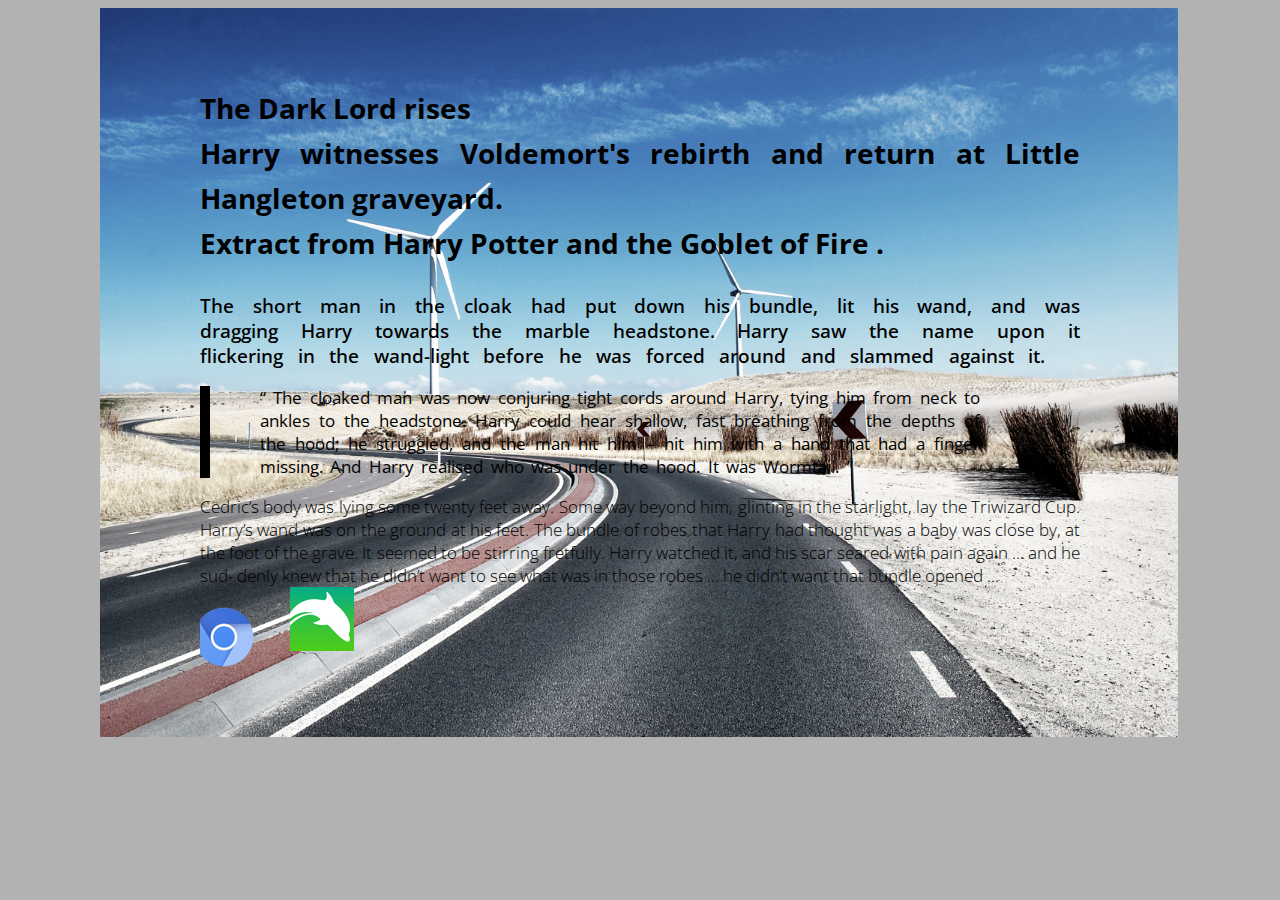
==== mod3/3.html @ 9f4e1c5e "Module3 and Module4 added" ====
<html>
	<head>
		<title> Module 3</title>
		<meta charset="utf-8">
    	<meta name="description" content="this being the second module of css">
    	<link rel="stylesheet" href="./3.css">
    	<link href='https://fonts.googleapis.com/css?family=Open+Sans' rel='stylesheet' type='text/css'> 
	</head>

	<body>
    <div class="body">
			<header>
				<h3>The Dark Lord rises <br>
				Harry witnesses Voldemort's rebirth and return at Little Hangleton graveyard.</br>
				Extract from Harry Potter and the Goblet of Fire .
				</h3>
			</header>

			<section id="first_lines">
				The short man in the cloak had put down his bundle, lit his wand, and was dragging Harry towards the marble headstone. Harry saw the name upon it flickering in the wand-light before he was forced around and slammed against it.
			</section>

			<section id="quote1">
				<blockquote>
					
						&#8220;
						The cloaked man was now conjuring tight cords around Harry, tying him from neck to ankles to the headstone. Harry could hear shallow, fast breathing from the depths of the hood; he struggled, and the man hit him – hit him with a hand that had a finger missing. And Harry realised who was under the hood. It was Wormtail.		
						&#8221;
					

				</blockquote>
			</section>

			<section id="second_lines">
				Cedric’s body was lying some twenty feet away. Some way beyond him, glinting in the starlight, lay the Triwizard Cup. Harry’s wand was on the ground at his feet. The bundle of robes that Harry had thought was a baby was close by, at the foot of the grave. It seemed to be stirring fretfully. Harry watched it, and his scar seared with pain again ... and he sud- denly knew that he didn’t want to see what was in those robes ... he didn’t want that bundle opened ...
			</section>
        <div class="browsers">
          <div class="chrome" ></div>
          <div class="dolphin"></div>
        </div>  
			</div>

	</body>



</html>
---- mod3/3.css ----
*
{
	font-family : 'Open Sans',sans-serif;
	text-align: justify;

}

body 
{
	background: #b2b2b2;
	margin-left :  100px; 
	margin-right:  100px;
}

div.body
{
	background: url("./road.jpg")  -8px no-repeat;
	background-size: cover;
  padding-left : 100px;
  padding-right : 100px;
	padding-top :  50px; 
	padding-bottom :  50px; 
	/*background-color: rgba(0, 0, 0, .3);
	background-image: url("./road.jpg") no-repeat;
	background-position: 20px 100px ;
	something wrong with this .This isnt working. The image is not displayed
	--------DOUBT-------- 
	*/	
}
div.browsers
{
  width: 100%;
  height: 100px;  

} 

div.chrome
{

  height: 100%;
  width: 70px;
  float: left ;
  /*padding-left: 20px;*/
  padding-right: 20px;
	background: url("./1.png")  -8px no-repeat;
  /*background-position: 20px ;*/
  background-size: auto;*/
} 
/*The height and width needs to be specifically given if req more.*/
/*Here its almost 0 .Hence given.*/
div.dolphin
{
  height: 100%;
  width: 100px;
  background: url("./2.png") no-repeat ;
  /*background-position: 20px;*/
  float: left;  
} 
header 
{
	margin: 0px;
	font: normal ;
	font-weight: 700 ;
	font-size:	24px ;
	line-height: 45px;
}

#first_lines
{
	font-weight: 550 ;
	font-size: 19px ;
	word-spacing: 0.5em;
	line-height: 25px;

}

#quote1
{
	//margin-left: -20px ;
	padding-left: 0px ;
	margin-right: 100px ;
	word-spacing: 0.2em;
	font-size: 17px;
	font-weight:  400;
	border-left-style: solid;
	border-width: 10px;


}


#quote1 blockquote
{
	margin-left: 25px;
	padding-left: 25px;
	margin-right: 0px;	
}

#second_lines
{
	font-size: 17px;
	font-weight: 300;
}
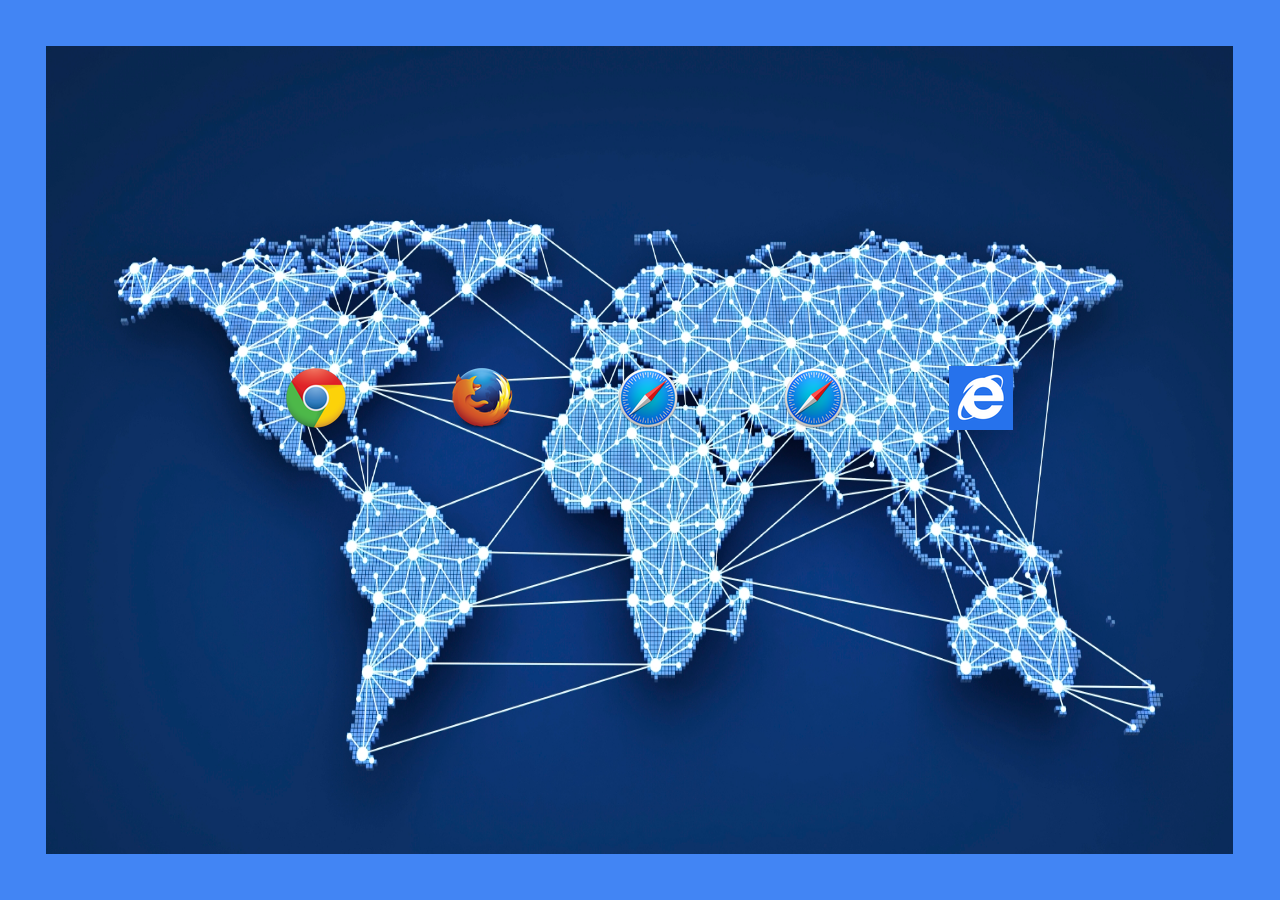
==== commit 52e48fa5: "module2 and module3 modified" ====
--- a/mod3/3.html
+++ b/mod3/3.html
@@ -2,46 +2,19 @@
 	<head>
 		<title> Module 3</title>
 		<meta charset="utf-8">
-    	<meta name="description" content="this being the second module of css">
+    	<meta name="description" content="this being the third module of css">
     	<link rel="stylesheet" href="./3.css">
-    	<link href='https://fonts.googleapis.com/css?family=Open+Sans' rel='stylesheet' type='text/css'> 
 	</head>
 
 	<body>
-    <div class="body">
-			<header>
-				<h3>The Dark Lord rises <br>
-				Harry witnesses Voldemort's rebirth and return at Little Hangleton graveyard.</br>
-				Extract from Harry Potter and the Goblet of Fire .
-				</h3>
-			</header>
-
-			<section id="first_lines">
-				The short man in the cloak had put down his bundle, lit his wand, and was dragging Harry towards the marble headstone. Harry saw the name upon it flickering in the wand-light before he was forced around and slammed against it.
-			</section>
-
-			<section id="quote1">
-				<blockquote>
-					
-						&#8220;
-						The cloaked man was now conjuring tight cords around Harry, tying him from neck to ankles to the headstone. Harry could hear shallow, fast breathing from the depths of the hood; he struggled, and the man hit him – hit him with a hand that had a finger missing. And Harry realised who was under the hood. It was Wormtail.		
-						&#8221;
-					
-
-				</blockquote>
-			</section>
-
-			<section id="second_lines">
-				Cedric’s body was lying some twenty feet away. Some way beyond him, glinting in the starlight, lay the Triwizard Cup. Harry’s wand was on the ground at his feet. The bundle of robes that Harry had thought was a baby was close by, at the foot of the grave. It seemed to be stirring fretfully. Harry watched it, and his scar seared with pain again ... and he sud- denly knew that he didn’t want to see what was in those robes ... he didn’t want that bundle opened ...
-			</section>
-        <div class="browsers">
-          <div class="chrome" ></div>
-          <div class="dolphin"></div>
-        </div>  
-			</div>
-
+		<div id="atlas-container">
+			<div class="browser-icons-container">
+				<div id="chrome" class="browser-icon">	</div>
+				<div id="firefox" class="browser-icon">	</div>
+				<div id="safari"  class="browser-icon">	</div>
+				<div id="opera"   class="browser-icon">	</div>
+				<div id="explorer"class="browser-icon">	</div>
+			</div>	
+		</div>	
 	</body>
-
-
-
-</html>
+</html>	--- a/mod3/3.css
+++ b/mod3/3.css
@@ -1,103 +1,47 @@
-*
-{
-	font-family : 'Open Sans',sans-serif;
-	text-align: justify;
+body{
+	background: #4285F4;
+	padding: 3%;
+}
+
+#atlas-container{
+	background: url("./atlas.jpg") no-repeat;
+	height: 100%;
+	background-size: 100% 110%;
 
 }
 
-body 
-{
-	background: #b2b2b2;
-	margin-left :  100px; 
-	margin-right:  100px;
+#browser-icons-container{
+	height: 30%;
+	width: 50%;
 }
 
-div.body
-{
-	background: url("./road.jpg")  -8px no-repeat;
-	background-size: cover;
-  padding-left : 100px;
-  padding-right : 100px;
-	padding-top :  50px; 
-	padding-bottom :  50px; 
-	/*background-color: rgba(0, 0, 0, .3);
-	background-image: url("./road.jpg") no-repeat;
-	background-position: 20px 100px ;
-	something wrong with this .This isnt working. The image is not displayed
-	--------DOUBT-------- 
-	*/	
-}
-div.browsers
-{
-  width: 100%;
-  height: 100px;  
-
-} 
-
-div.chrome
-{
-
-  height: 100%;
-  width: 70px;
-  float: left ;
-  /*padding-left: 20px;*/
-  padding-right: 20px;
-	background: url("./1.png")  -8px no-repeat;
-  /*background-position: 20px ;*/
-  background-size: auto;*/
-} 
-/*The height and width needs to be specifically given if req more.*/
-/*Here its almost 0 .Hence given.*/
-div.dolphin
-{
-  height: 100%;
-  width: 100px;
-  background: url("./2.png") no-repeat ;
-  /*background-position: 20px;*/
-  float: left;  
-} 
-header 
-{
-	margin: 0px;
-	font: normal ;
-	font-weight: 700 ;
-	font-size:	24px ;
-	line-height: 45px;
+.browser-icon{
+	height: 15%;
+	width: 10%;
+	margin: 320px 2% 0%;
+	/* background-size: 110%; the background size is not working */
+	float: left;
+	
 }
 
-#first_lines
-{
-	font-weight: 550 ;
-	font-size: 19px ;
-	word-spacing: 0.5em;
-	line-height: 25px;
-
+#chrome{
+	background: url("./chrome.png") no-repeat;
+	margin-left: 20%;
 }
 
-#quote1
-{
-	//margin-left: -20px ;
-	padding-left: 0px ;
-	margin-right: 100px ;
-	word-spacing: 0.2em;
-	font-size: 17px;
-	font-weight:  400;
-	border-left-style: solid;
-	border-width: 10px;
-
-
+#firefox{
+	background: url("./firefox.png") no-repeat;
 }
 
-
-#quote1 blockquote
-{
-	margin-left: 25px;
-	padding-left: 25px;
-	margin-right: 0px;	
+#safari{
+	background: url("./safari.png") no-repeat;
 }
 
-#second_lines
-{
-	font-size: 17px;
-	font-weight: 300;
+#explorer{
+	background: url("./explorer.png") no-repeat;
 }
+
+#opera{
+	background: url("./safari.png") no-repeat;
+}
+
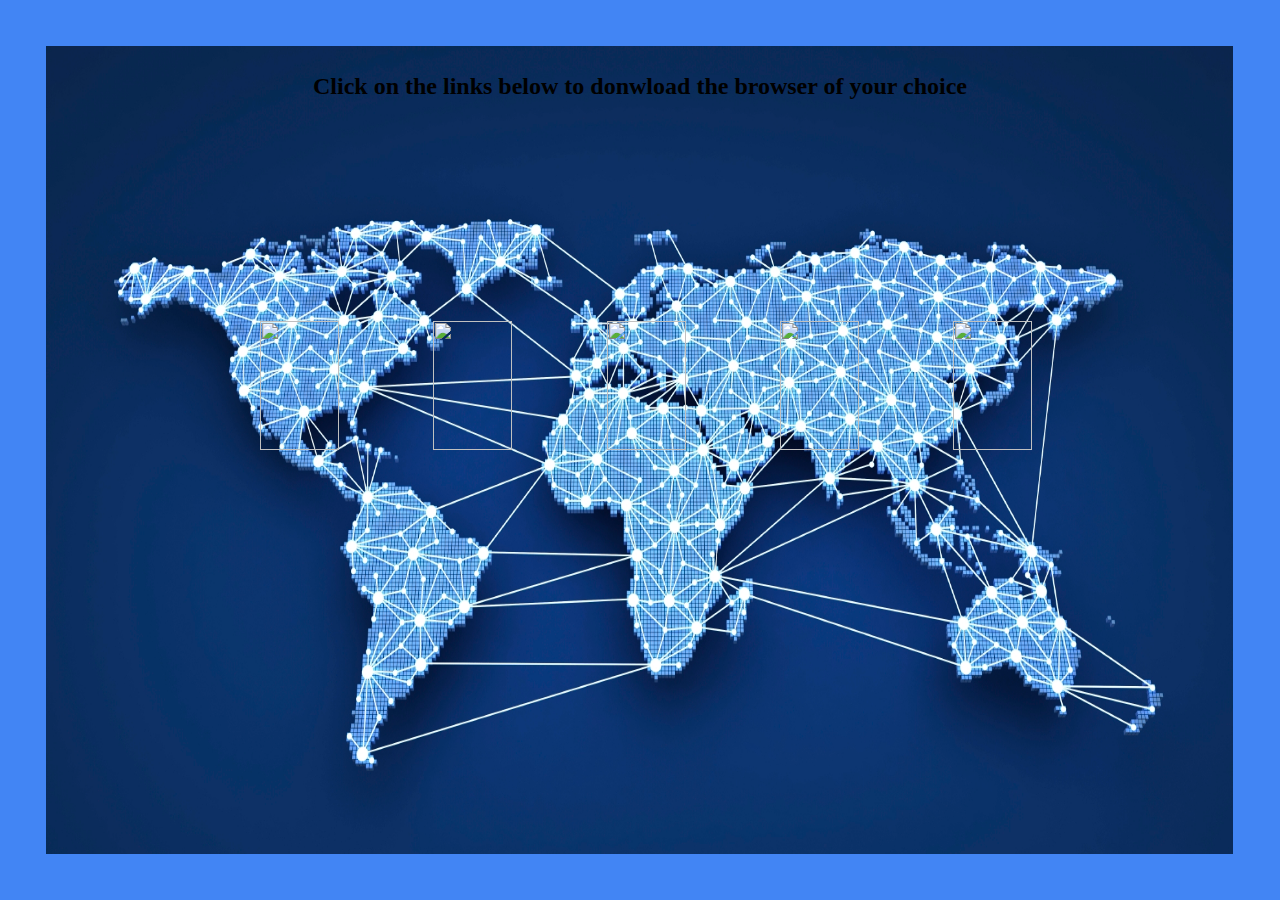
==== commit e6a7abbd: "The modified 3 , making the images as links" ====
--- a/mod3/3.html
+++ b/mod3/3.html
@@ -8,12 +8,32 @@
 
 	<body>
 		<div id="atlas-container">
+			<header><h2>Click on the links below to donwload the browser of your choice</h2></header>
 			<div class="browser-icons-container">
-				<div id="chrome" class="browser-icon">	</div>
-				<div id="firefox" class="browser-icon">	</div>
-				<div id="safari"  class="browser-icon">	</div>
-				<div id="opera"   class="browser-icon">	</div>
-				<div id="explorer"class="browser-icon">	</div>
+				<div id="chrome" class="browser-icon">
+				<a href= "https://github.com/alrra/browser-logos/tree/master/chrome">
+					<img src="https://raw.githubusercontent.com/alrra/browser-logos/master/chrome/chrome_128x128.png"></a>	
+				</div>
+
+				<div id="firefox" class="browser-icon">
+				<a href= "https://github.com/alrra/browser-logos/tree/master/firefox">
+					<img src="https://raw.githubusercontent.com/alrra/browser-logos/master/firefox/firefox_128x128.png"></a>
+				</div>
+
+				<div id="safari"  class="browser-icon">
+					<a href= "https://github.com/alrra/browser-logos/tree/master/safari">
+					<img src="https://raw.githubusercontent.com/alrra/browser-logos/master/safari/safari_128x128.png"></a>	
+				</div>
+
+				<div id="opera"   class="browser-icon">
+					<a href= "https://github.com/alrra/browser-logos/tree/master/opera">
+					<img src="https://raw.githubusercontent.com/alrra/browser-logos/master/opera/opera_128x128.png"></a>	
+				</div>
+
+				<div id="explorer"class="browser-icon">
+					<a href= "https://github.com/alrra/browser-logos/tree/master/internet-explorer">
+					<img src="https://raw.githubusercontent.com/alrra/browser-logos/master/internet-explorer/internet-explorer_128x128.png"></a>	
+				</div>
 			</div>	
 		</div>	
 	</body>
--- a/mod3/3.css
+++ b/mod3/3.css
@@ -3,6 +3,11 @@
 	padding: 3%;
 }
 
+header{
+	text-align: center;
+	line-height: 5em;
+	font-size: 1em;
+}
 #atlas-container{
 	background: url("./atlas.jpg") no-repeat;
 	height: 100%;
@@ -11,37 +16,23 @@
 }
 
 #browser-icons-container{
-	height: 30%;
+	height:30%;
 	width: 50%;
 }
 
 .browser-icon{
-	height: 15%;
-	width: 10%;
-	margin: 320px 2% 0%;
-	/* background-size: 110%; the background size is not working */
+	height: 16%;
+	width: 9%;
+	margin: 175px 2.8% 0%;
 	float: left;
 	
 }
 
-#chrome{
-	background: url("./chrome.png") no-repeat;
-	margin-left: 20%;
+img{
+	height: 100%;
+	width: 86%;
 }
 
-#firefox{
-	background: url("./firefox.png") no-repeat;
+#chrome{
+	margin-left: 18%;
 }
-
-#safari{
-	background: url("./safari.png") no-repeat;
-}
-
-#explorer{
-	background: url("./explorer.png") no-repeat;
-}
-
-#opera{
-	background: url("./safari.png") no-repeat;
-}
-
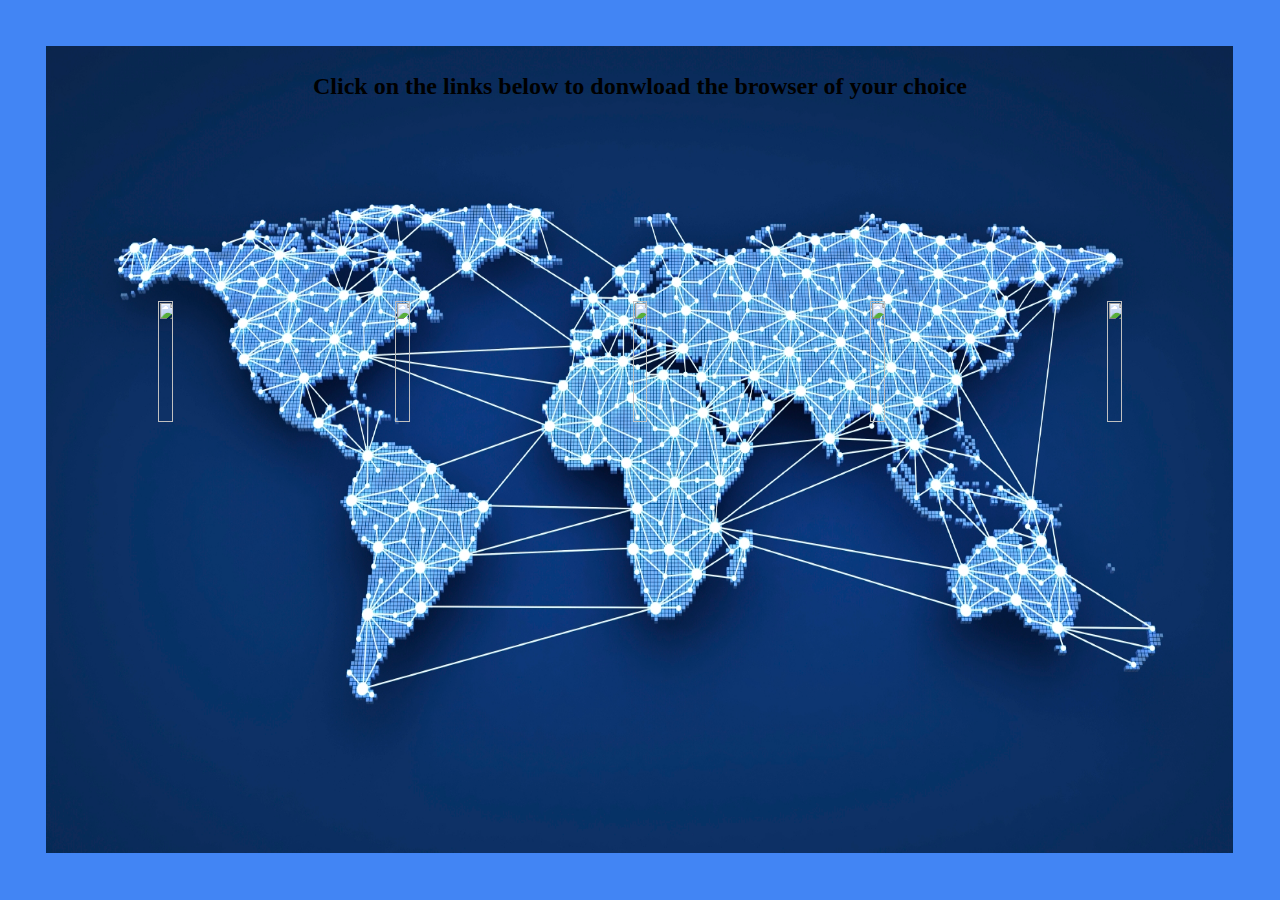
==== commit 45c1f515: "The module 2 and 3 are modified , using span to readjust within the div" ====
--- a/mod3/3.html
+++ b/mod3/3.html
@@ -12,27 +12,28 @@
 			<div class="browser-icons-container">
 				<div id="chrome" class="browser-icon">
 				<a href= "https://github.com/alrra/browser-logos/tree/master/chrome">
-					<img src="https://raw.githubusercontent.com/alrra/browser-logos/master/chrome/chrome_128x128.png"></a>	
+					<span><img src="https://raw.githubusercontent.com/alrra/browser-logos/master/chrome/chrome_128x128.png"></span></a>	
 				</div>
 
 				<div id="firefox" class="browser-icon">
 				<a href= "https://github.com/alrra/browser-logos/tree/master/firefox">
-					<img src="https://raw.githubusercontent.com/alrra/browser-logos/master/firefox/firefox_128x128.png"></a>
+					<span><img src="https://raw.githubusercontent.com/alrra/browser-logos/master/firefox/firefox_128x128.png"></span></a>
 				</div>
 
 				<div id="safari"  class="browser-icon">
 					<a href= "https://github.com/alrra/browser-logos/tree/master/safari">
-					<img src="https://raw.githubusercontent.com/alrra/browser-logos/master/safari/safari_128x128.png"></a>	
+					<span><img src="https://raw.githubusercontent.com/alrra/browser-logos/master/safari/safari_128x128.png"></span></a>	
 				</div>
 
 				<div id="opera"   class="browser-icon">
 					<a href= "https://github.com/alrra/browser-logos/tree/master/opera">
-					<img src="https://raw.githubusercontent.com/alrra/browser-logos/master/opera/opera_128x128.png"></a>	
+					<span><img src="https://raw.githubusercontent.com/alrra/browser-logos/master/opera/opera_128x128.png"></span></a>	
 				</div>
 
 				<div id="explorer"class="browser-icon">
 					<a href= "https://github.com/alrra/browser-logos/tree/master/internet-explorer">
-					<img src="https://raw.githubusercontent.com/alrra/browser-logos/master/internet-explorer/internet-explorer_128x128.png"></a>	
+					<span><img src="https://raw.githubusercontent.com/alrra/browser-logos/master/internet-explorer/internet-explorer_128x128.png"></span>
+					</a>	
 				</div>
 			</div>	
 		</div>	
--- a/mod3/3.css
+++ b/mod3/3.css
@@ -11,21 +11,27 @@
 #atlas-container{
 	background: url("./atlas.jpg") no-repeat;
 	height: 100%;
-	background-size: 100% 110%;
+	background-size: 100% 100%;
 
 }
 
-#browser-icons-container{
-	height:30%;
-	width: 50%;
+.browser-icons-container{
+	margin-top: 175px;
+	height:15%;
+	width: 100%;
 }
 
 .browser-icon{
-	height: 16%;
-	width: 9%;
-	margin: 175px 2.8% 0%;
+
+	text-align:center;
+	width: 20%;
+	/*height: 16%; width: 9%; margin: 175px 2.8% 0%;*/
 	float: left;
 	
+}
+span{
+	display: inline-block;
+	border-radius: 25%;
 }
 
 img{
@@ -33,6 +39,4 @@
 	width: 86%;
 }
 
-#chrome{
-	margin-left: 18%;
-}
+
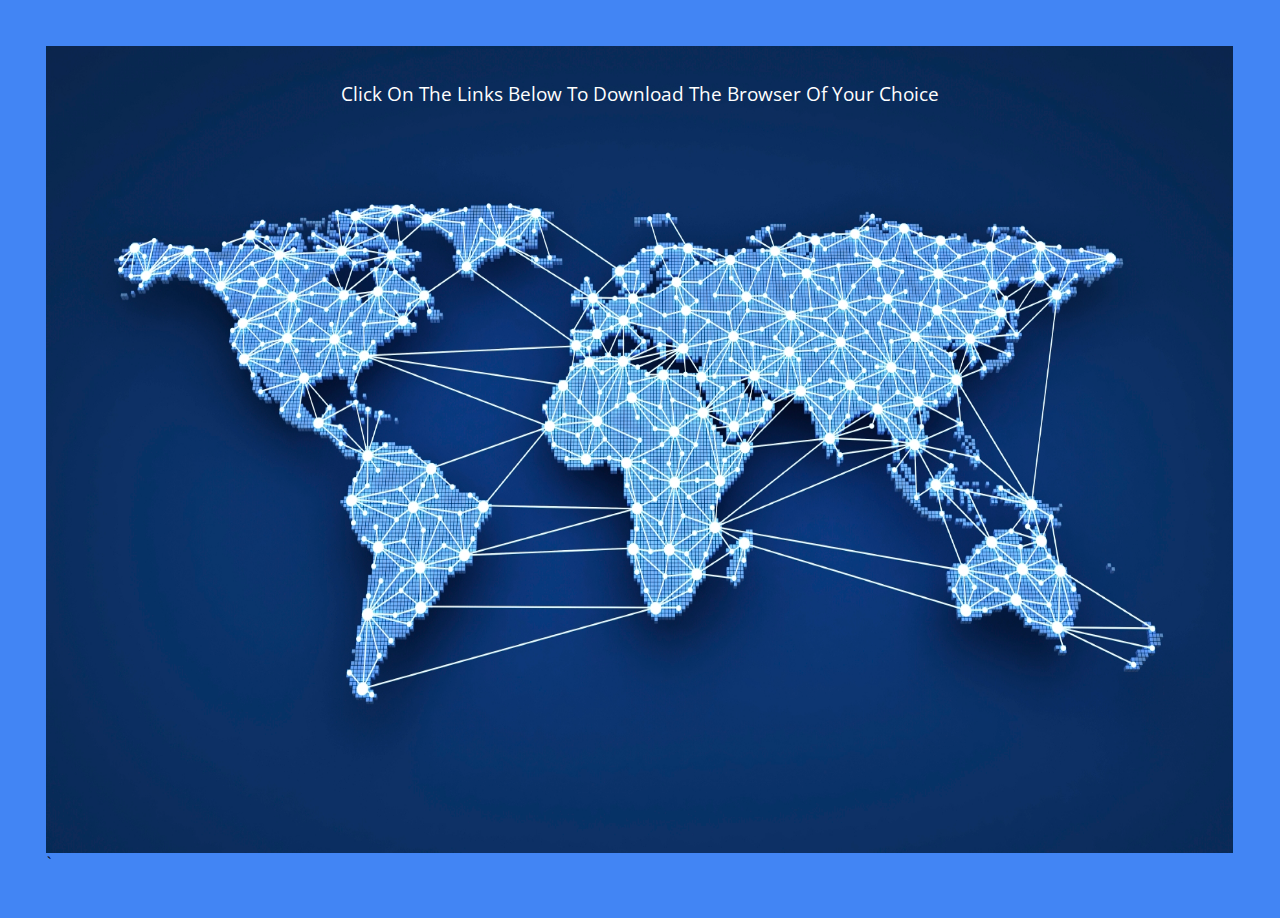
==== commit bad857e5: "MOdule 3 and 6 added" ====
--- a/mod3/3.html
+++ b/mod3/3.html
@@ -4,38 +4,39 @@
 		<meta charset="utf-8">
     	<meta name="description" content="this being the third module of css">
     	<link rel="stylesheet" href="./3.css">
+    	<link href='https://fonts.googleapis.com/css?family=Open+Sans:300,400,500,600,700' rel='stylesheet' type='text/css'> 
 	</head>
 
 	<body>
 		<div id="atlas-container">
-			<header><h2>Click on the links below to donwload the browser of your choice</h2></header>
+			<header><h3>Click on the links below to download the browser of your choice</h3></header>
 			<div class="browser-icons-container">
-				<div id="chrome" class="browser-icon">
-				<a href= "https://github.com/alrra/browser-logos/tree/master/chrome">
-					<span><img src="https://raw.githubusercontent.com/alrra/browser-logos/master/chrome/chrome_128x128.png"></span></a>	
+				<div  class="browser-icon">
+				<a href="https://github.com/alrra/browser-logos/tree/master/chrome">
+					<span id="chrome"></span></a>	
 				</div>
 
-				<div id="firefox" class="browser-icon">
+				<div class="browser-icon">
 				<a href= "https://github.com/alrra/browser-logos/tree/master/firefox">
-					<span><img src="https://raw.githubusercontent.com/alrra/browser-logos/master/firefox/firefox_128x128.png"></span></a>
+					<span id="firefox"></span></a>
 				</div>
 
-				<div id="safari"  class="browser-icon">
+				<div class="browser-icon">
 					<a href= "https://github.com/alrra/browser-logos/tree/master/safari">
-					<span><img src="https://raw.githubusercontent.com/alrra/browser-logos/master/safari/safari_128x128.png"></span></a>	
+					<span id="safari"></span></a>	
 				</div>
 
-				<div id="opera"   class="browser-icon">
+				<div class="browser-icon">
 					<a href= "https://github.com/alrra/browser-logos/tree/master/opera">
-					<span><img src="https://raw.githubusercontent.com/alrra/browser-logos/master/opera/opera_128x128.png"></span></a>	
+					<span id="opera"></span></a>	
 				</div>
 
-				<div id="explorer"class="browser-icon">
+				<div class="browser-icon">
 					<a href= "https://github.com/alrra/browser-logos/tree/master/internet-explorer">
-					<span><img src="https://raw.githubusercontent.com/alrra/browser-logos/master/internet-explorer/internet-explorer_128x128.png"></span>
+					<span id="explorer"></span>
 					</a>	
 				</div>
 			</div>	
 		</div>	
 	</body>
-</html>	+</html>	`--- a/mod3/3.css
+++ b/mod3/3.css
@@ -3,10 +3,14 @@
 	padding: 3%;
 }
 
-header{
+header h3{
+	font-family: 'Open Sans',sans-serif;
+	font-weight: 400;
+	color: white;
 	text-align: center;
 	line-height: 5em;
-	font-size: 1em;
+	font-size: 1.2em;
+	text-transform: capitalize;
 }
 #atlas-container{
 	background: url("./atlas.jpg") no-repeat;
@@ -16,27 +20,51 @@
 }
 
 .browser-icons-container{
-	margin-top: 175px;
-	height:15%;
+	display: inline-block;
+	margin-top: 150px;
+	height:130px;
 	width: 100%;
 }
 
 .browser-icon{
+	display: inline-block;
+	text-align:center;
+	width: 19%;
+	height: 100%;
 
-	text-align:center;
-	width: 20%;
 	/*height: 16%; width: 9%; margin: 175px 2.8% 0%;*/
-	float: left;
+	/*padding: 0px 25;*/
+}
+
+span{
+	display: inline-block;
+	text-align: center;
+	width : 80%;
+	height: 85%;
+	border-radius: 25%;
+	background-size: contain;
+	background-repeat: no-repeat;
+	background-position: center;
 	
 }
-span{
-	display: inline-block;
-	border-radius: 25%;
+
+#chrome{
+	background-image: url("https://raw.githubusercontent.com/alrra/browser-logos/master/chrome/chrome_128x128.png");
 }
 
-img{
-	height: 100%;
-	width: 86%;
+#firefox{
+	background-image: url("https://raw.githubusercontent.com/alrra/browser-logos/master/firefox/firefox_128x128.png");
+}
+
+#safari{
+	background-image: url("https://raw.githubusercontent.com/alrra/browser-logos/master/safari/safari_128x128.png");
+}
+
+#opera{
+	background-image: url("https://raw.githubusercontent.com/alrra/browser-logos/master/opera/opera_128x128.png");
 }
 
 
+#explorer{
+	background-image: url("https://raw.githubusercontent.com/alrra/browser-logos/master/internet-explorer/internet-explorer_128x128.png");
+}
